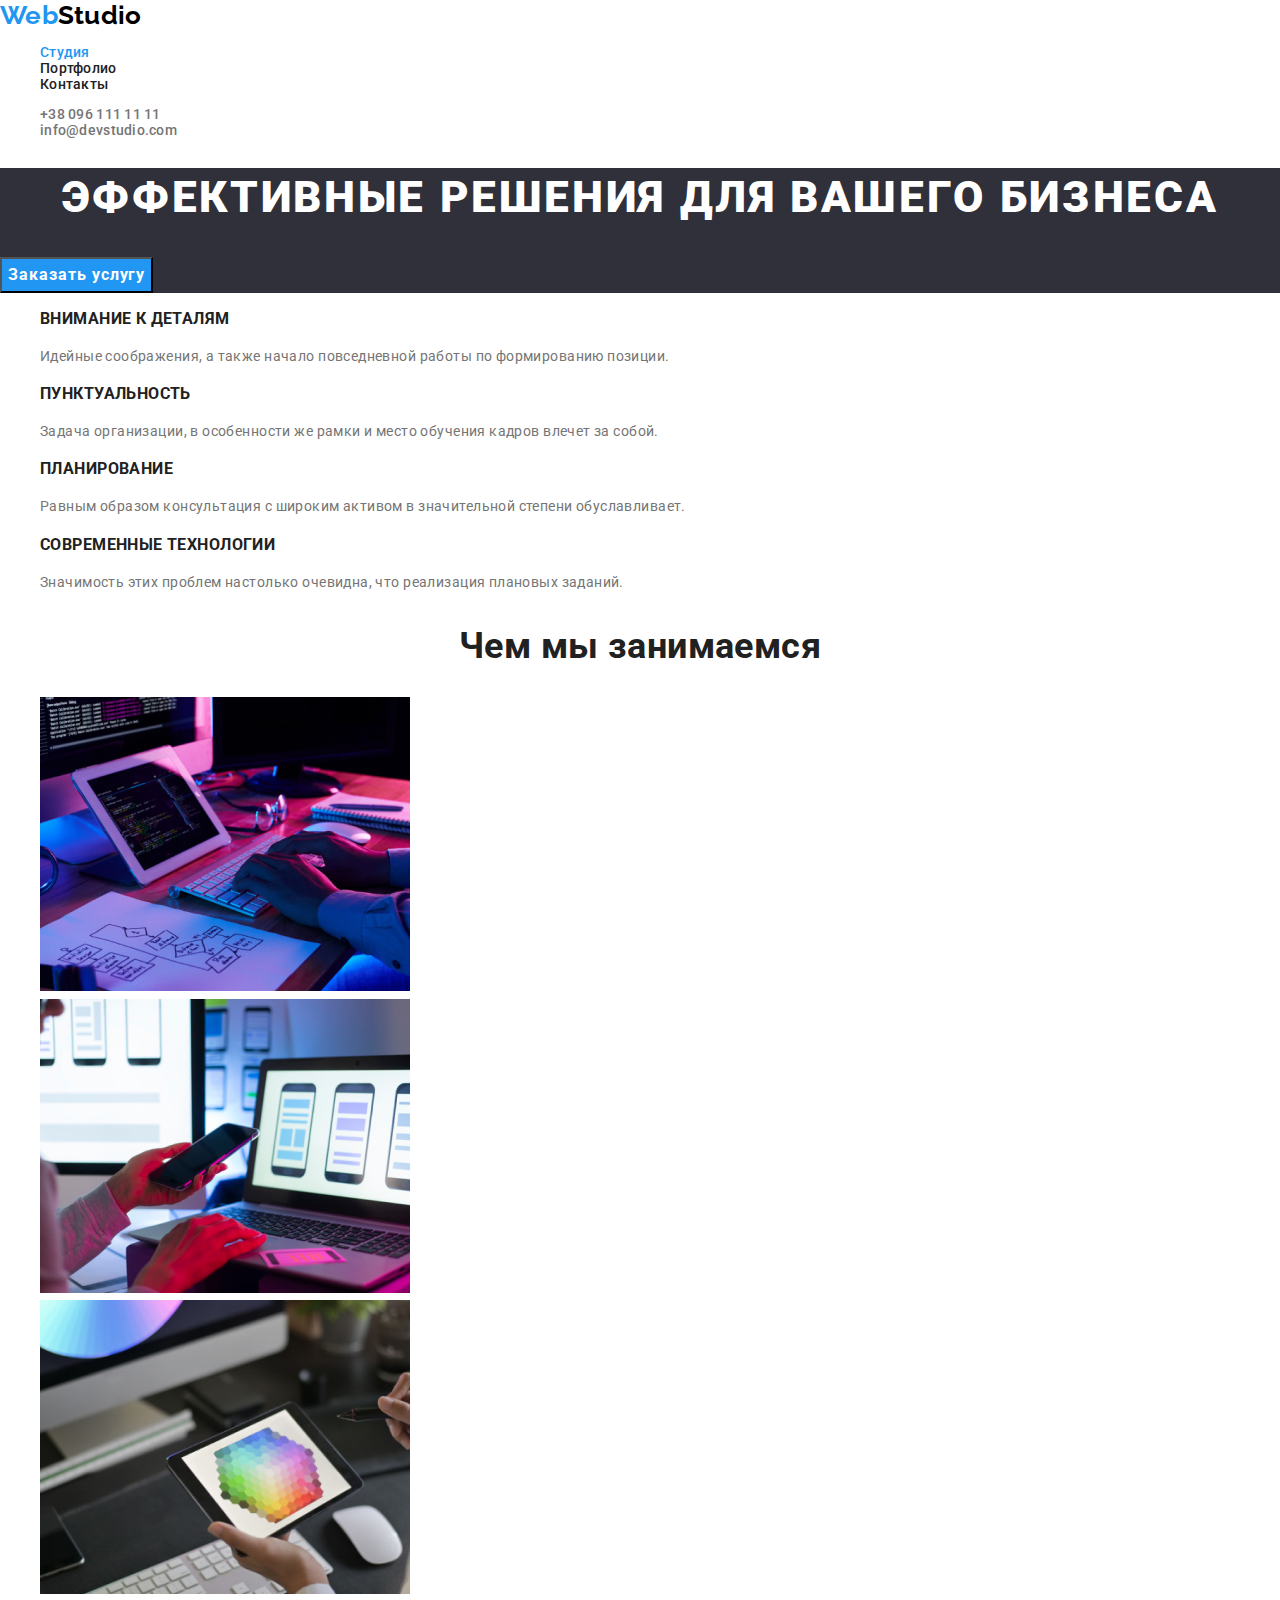
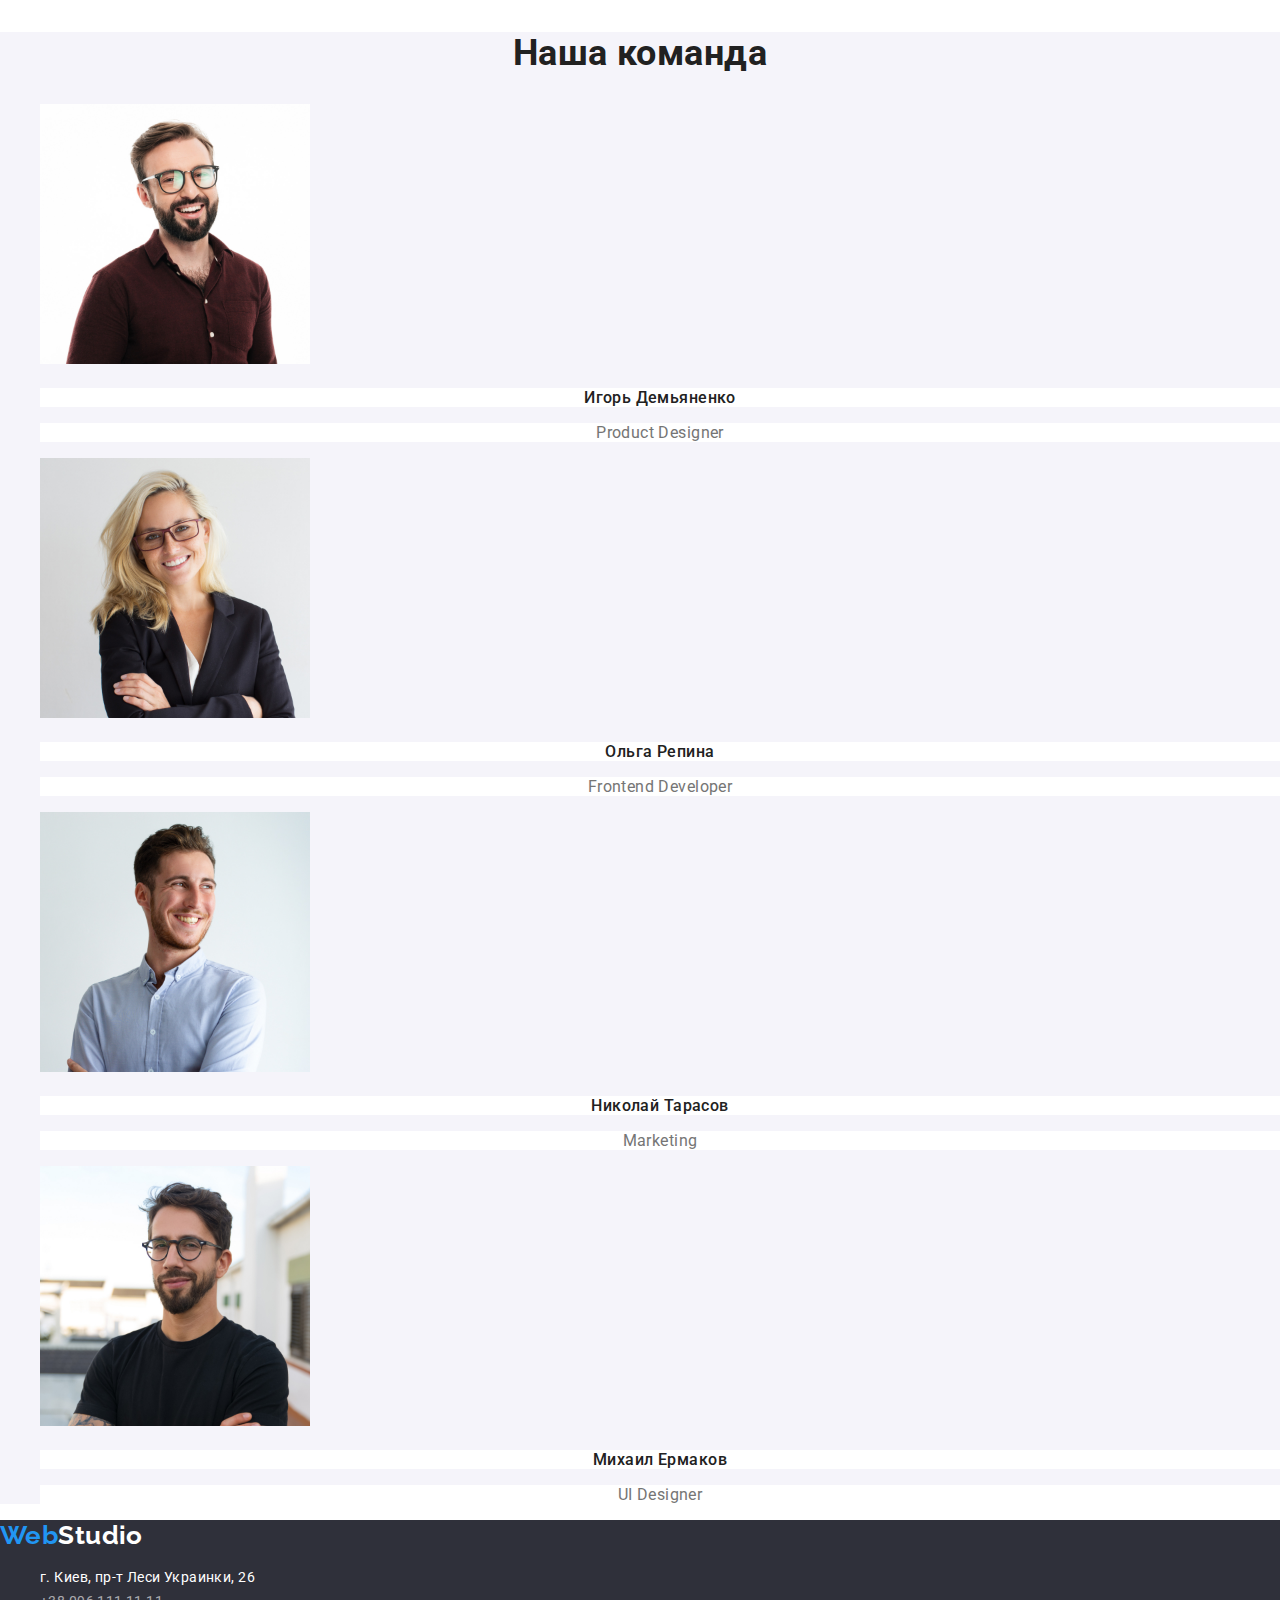
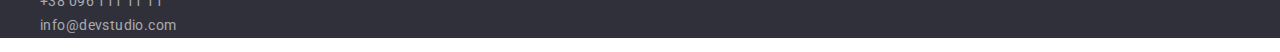
==== index.html @ 6140ff1d "Initial commit" ====
<!DOCTYPE html>
<html lang="ru">
	<head>
		<meta charset="UTF-8" />
		<meta http-equiv="X-UA-Compatible" content="IE=edge" />
		<meta name="viewport" content="width=device-width, initial-scale=1.0" />
		<title>WebStudio</title>
		<link rel="preconnect" href="https://fonts.gstatic.com" />
		<link rel="preconnect" href="https://fonts.gstatic.com" />
		<link
			href="https://fonts.googleapis.com/css2?family=Oleo+Script&family=Raleway:wght@700&family=Roboto:wght@400;500;700;900&display=swap"
			rel="stylesheet"
		/>
		<link
			rel="stylesheet"
			href="https://cdnjs.cloudflare.com/ajax/libs/modern-normalize/0.2.0/modern-normalize.min.css"
		/>

		<link rel="stylesheet" href="./css/style.css" />
	</head>
	<body>
		<!--header-->
		<header class="header">
			<nav>
				<b>
					<a href="./index.html" class="logo link"
						>Web<span class="name">Studio</span></a
					>
				</b>

				<ul class="site-nav list">
					<li class="site-nav list-item">
						<a href="./index.html" class="link current">Студия</a>
					</li>
					<li class="site-nav list-item">
						<a href="./portfolio.html" class="link">Портфолио</a>
					</li>
					<li class="site-nav list-item">
						<a href="" class="link">Контакты</a>
					</li>
				</ul>
			</nav>
			<address>
				<ul class="auth-nav list">
					<li class="auth-nav list-item">
						<a href="tel:+380961111111" class="link"> +38 096 111 11 11</a>
					</li>
					<li class="auth-nav list-item">
						<a href="mailto:info@devstudio.com" class="link"
							>info@devstudio.com
						</a>
					</li>
				</ul>
			</address>
		</header>

		<main>
			<!--hero-->

			<section class="hero">
				<h1 class="hero-title">Эффективные решения для вашего бизнеса</h1>
				<button type="button" class="button primary">Заказать услугу</button>
			</section>

			<!--features-->
			<section class="features">
				<h2 class="visually-hidden">Особенности</h2>
				<ul class="list features-list">
					<li>
						<h3 class="title">Внимание к деталям</h3>
						<p class="text">
							Идейные соображения, а также начало повседневной работы по
							формированию позиции.
						</p>
					</li>
					<li>
						<h3 class="title">Пунктуальность</h3>
						<p class="text">
							Задача организации, в особенности же рамки и место обучения кадров
							влечет за собой.
						</p>
					</li>
					<li>
						<h3 class="title">Планирование</h3>
						<p class="text">
							Равным образом консультация с широким активом в значительной
							степени обуславливает.
						</p>
					</li>
					<li>
						<h3 class="title">Современные технологии</h3>
						<p class="text">
							Значимость этих проблем настолько очевидна, что реализация
							плановых заданий.
						</p>
					</li>
				</ul>
			</section>

			<!--work-->
			<section class="work">
				<h2 class="section title">Чем мы занимаемся</h2>
				<ul class="list work-list">
					<li>
						<a
							><img src="./images/work/box-1.jpg" width="370" alt="picture-1"
						/></a>
					</li>
					<li>
						<a
							><img src="./images/work/box-2.jpg" width="370" alt="picture-2"
						/></a>
					</li>
					<li>
						<a
							><img src="./images/work/box-3.jpg" width="370" alt="picture-3"
						/></a>
					</li>
				</ul>
			</section>

			<!--team-->
			<section class="team">
				<h2 class="section title">Наша команда</h2>

				<ul class="list team-list">
					<li class="team-item">
						<img
							src="./images/team/img-(4).jpg"
							width="270"
							alt="Игорь Демьяненко"
						/>
						<h3 class="title">Игорь Демьяненко</h3>
						<p class="text">Product Designer</p>
					</li>
					<li class="team-item">
						<img
							src="./images/team/img-(1).jpg"
							width="270"
							alt="Ольга Репина"
						/>
						<h3 class="title">Ольга Репина</h3>
						<p class="text">Frontend Developer</p>
					</li>
					<li class="team-item">
						<img
							src="./images/team/img-(2).jpg"
							width="270"
							alt="Николай Тарасов"
						/>
						<h3 class="title">Николай Тарасов</h3>
						<p class="text">Marketing</p>
					</li>
					<li class="team-item">
						<img
							src="./images/team/img-(3).jpg"
							width="270"
							alt="Михаил Ермаков"
						/>
						<h3 class="title">Михаил Ермаков</h3>
						<p class="text">UI Designer</p>
					</li>
				</ul>
			</section>
		</main>

		<!--footer-->
		<footer class="dark-bg">
			<b>
				<a href="./index.html" class="logo link"
					>Web<span class="logotype">Studio</span></a
				>
			</b>
			<address>
				<ul class="list">
					<li class="contacts-item">
						<a href="https://goo.gl/maps/HLfN11SpTfMiaUyy6" class="address link"
							>г. Киев, пр-т Леси Украинки, 26</a
						>
					</li>
					<li class="contacts-item">
						<a href="tel:+380961111111" class="link"> +38 096 111 11 11 </a>
					</li>
					<li class="contacts-item">
						<a href="mailto:info@devstudio.com" class="link"
							>info@devstudio.com
						</a>
					</li>
				</ul>
			</address>
		</footer>
	</body>
</html>
---- css/style.css ----
:root {
	--logo-text-color: #000000;
	--title-text-color: #212121;
	--primary-text-color: #757575;
	--secondary-text-color: #ffffff;
	--accent-color: #2196f3;
	--footer-text-color: rgb(255, 255, 255, 0.6);

	--body-bg-color: #ffffff;
	--secondary-bg-color: #f5f4fa;
	--dark-bg-color: #2f303a;
}

body {
	background-color: var(--body-bg-color);
	font-family: "Roboto", sans-serif;
	color: var(--primary-text-color);
	font-size: 14px;
	line-height: 1.71;
	letter-spacing: 0.03em;
}

address {
	font-style: normal;
}

.visually-hidden {
	position: absolute !important;
	clip: rect(1px 1px 1px 1px);
	clip: rect(1px, 1px, 1px, 1px);
	padding: 0 !important;
	border: 0 !important;
	height: 1px !important;
	width: 1px !important;
	overflow: hidden;
}

.link {
	text-decoration: none;
	color: inherit;
}

.list {
	list-style-type: none;
}

.title {
	color: var(--title-text-color);
}

.button {
	cursor: pointer;
	font-size: 16px;
	text-align: center;
	font-family: inherit;
}

/*header*/

.header {
	font-weight: 500;
	line-height: 1.14;
	letter-spacing: 0.02em;
}

.logo {
	font-family: "Raleway", sans-serif;
	font-size: 26px;
	line-height: 1.19;
	color: var(--accent-color);
}
.logo > .name {
	color: var(--logo-text-color);
}
.site-nav.list {
	color: var(--title-text-color);
}
.current {
	color: var(--accent-color);
}
/* hero*/
.hero {
	background-color: var(--dark-bg-color);
}
.hero-title {
	font-weight: 900;
	font-size: 44px;
	line-height: 1.36;
	text-align: center;
	letter-spacing: 0.06em;
	text-transform: uppercase;
	color: var(--secondary-text-color);
}
.button.primary {
	font-weight: 700;
	line-height: 1.87;
	display: flex;
	letter-spacing: 0.06em;
	color: var(--secondary-text-color);
	background-color: var(--accent-color);
}
.button.primary:hover,
.button.primary:focus {
	background-color: #188ce8;
}
/*features*/
.features .title {
	font-weight: 700;
	line-height: 1.14;
	text-transform: uppercase;
}

/*work*/
.section.title {
	font-weight: 700;
	font-size: 36px;
	line-height: 1.17;
	text-align: center;
}

/*team*/
.team {
	background-color: var(--secondary-bg-color);
}
.team-item>.title,
.team-item>.text {
	font-size: 16px;
	line-height: 1.19;
	text-align: center;
	background-color: var(--body-bg-color);
}
.team-item > .title {
	font-weight: 500;
}

/*footer*/
.dark-bg {
	background-color: var(--dark-bg-color);
}
.logotype {
	color: var(--secondary-text-color);
}

.contacts-item > .link {
	color: var(--footer-text-color);
}
.contacts-item > .address {
	color: var(--secondary-text-color);
}

.link:hover,
.link:focus {
	color: var(--accent-color);
}
.logo :hover,
.logo :focus {
	color: var(--accent-color);
}

/*page-portfolio*/
/*filter*/
.button.secondary {
	font-weight: 500;
	line-height: 1.62;
	color: var(--title-text-color);
	background-color: var(--secondary-bg-color);
}
.button.secondary:hover ,
.button.secondary:focus {
	color: var(--secondary-text-color);
	background-color: var(--accent-color);
}
/*examples*/
.examples-item .title {
	font-weight: 700;
	font-size: 18px;
	line-height: 2;
	letter-spacing: 0.06em;
}

.examples-item .text {
	font-size: 16px;
	line-height: 1.87;
}
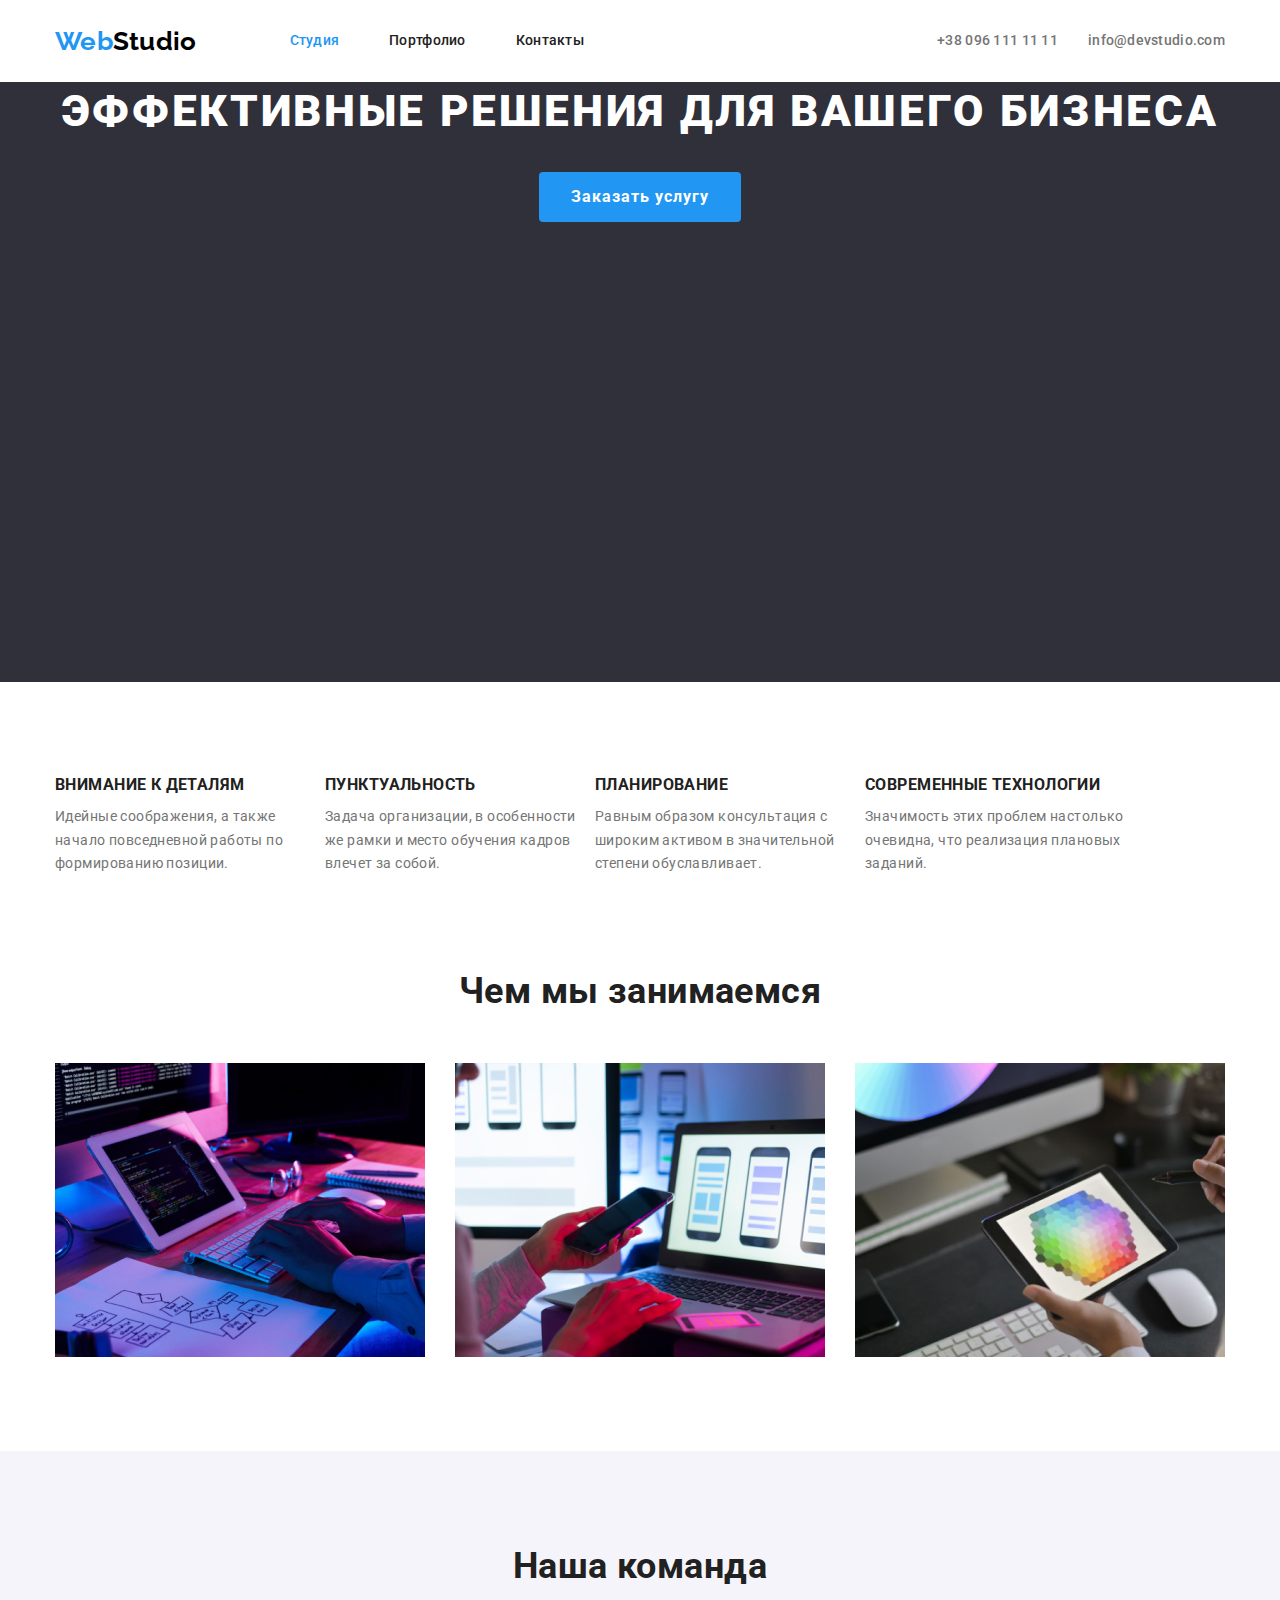
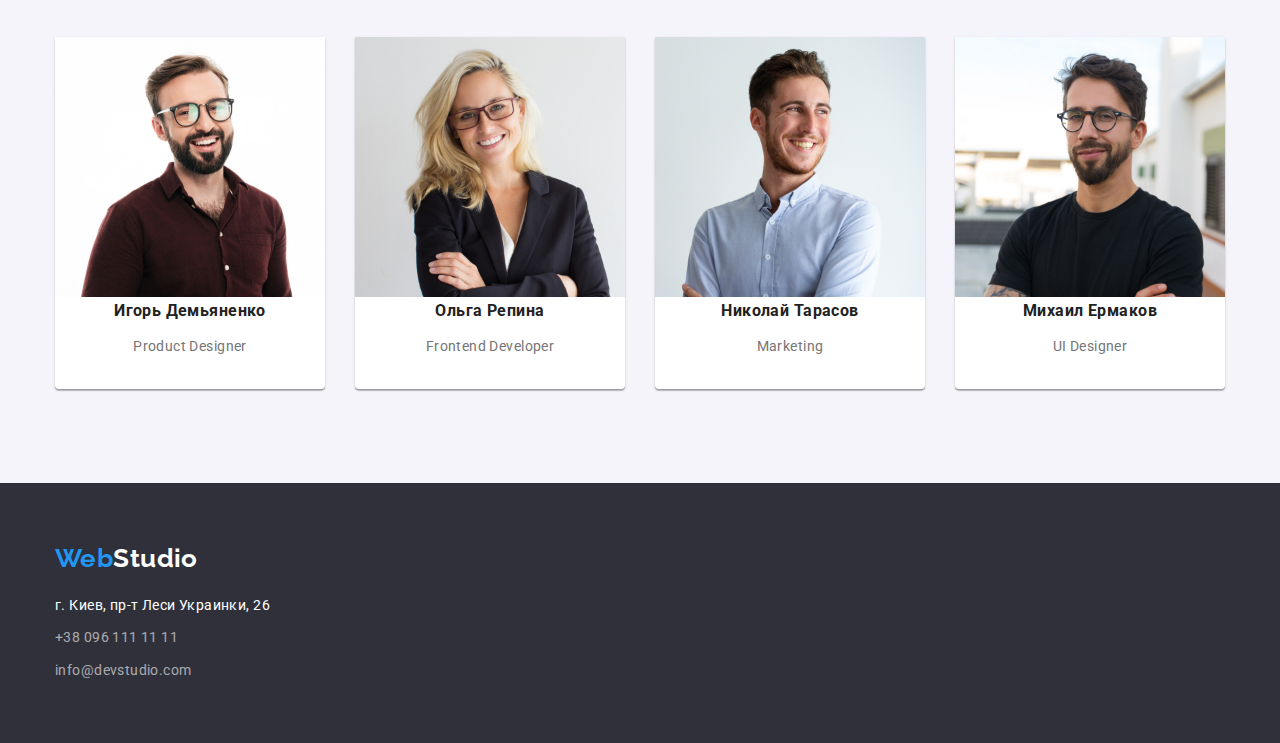
==== commit 1245ac83: "added stylization" ====
--- a/index.html
+++ b/index.html
@@ -21,37 +21,40 @@
 	<body>
 		<!--header-->
 		<header class="header">
-			<nav>
-				<b>
-					<a href="./index.html" class="logo link"
-						>Web<span class="name">Studio</span></a
-					>
-				</b>
-
-				<ul class="site-nav list">
-					<li class="site-nav list-item">
-						<a href="./index.html" class="link current">Студия</a>
-					</li>
-					<li class="site-nav list-item">
-						<a href="./portfolio.html" class="link">Портфолио</a>
-					</li>
-					<li class="site-nav list-item">
-						<a href="" class="link">Контакты</a>
-					</li>
-				</ul>
-			</nav>
-			<address>
-				<ul class="auth-nav list">
-					<li class="auth-nav list-item">
-						<a href="tel:+380961111111" class="link"> +38 096 111 11 11</a>
-					</li>
-					<li class="auth-nav list-item">
-						<a href="mailto:info@devstudio.com" class="link"
-							>info@devstudio.com
-						</a>
-					</li>
-				</ul>
-			</address>
+			<div class="container main-container">
+				<nav class="menu-container">
+					<b>
+						<a href="./index.html" class="logo link"
+							>Web<span class="name">Studio</span></a
+						>
+					</b>
+
+					<ul class="site-nav list">
+						<li class="site-nav list-item">
+							<a href="./index.html" class="link current">Студия</a>
+						</li>
+						<li class="site-nav list-item">
+							<a href="./portfolio.html" class="link">Портфолио</a>
+						</li>
+						<li class="site-nav list-item">
+							<a href="" class="link">Контакты</a>
+						</li>
+					</ul>
+				</nav>
+
+				<address class="auth-nav-address">
+					<ul class="auth-nav list">
+						<li class="auth-nav list-item">
+							<a href="tel:+380961111111" class="link"> +38 096 111 11 11</a>
+						</li>
+						<li class="auth-nav list-item">
+							<a href="mailto:info@devstudio.com" class="link"
+								>info@devstudio.com
+							</a>
+						</li>
+					</ul>
+				</address>
+			</div>
 		</header>
 
 		<main>
@@ -64,130 +67,160 @@
 
 			<!--features-->
 			<section class="features">
-				<h2 class="visually-hidden">Особенности</h2>
-				<ul class="list features-list">
-					<li>
-						<h3 class="title">Внимание к деталям</h3>
-						<p class="text">
-							Идейные соображения, а также начало повседневной работы по
-							формированию позиции.
-						</p>
-					</li>
-					<li>
-						<h3 class="title">Пунктуальность</h3>
-						<p class="text">
-							Задача организации, в особенности же рамки и место обучения кадров
-							влечет за собой.
-						</p>
-					</li>
-					<li>
-						<h3 class="title">Планирование</h3>
-						<p class="text">
-							Равным образом консультация с широким активом в значительной
-							степени обуславливает.
-						</p>
-					</li>
-					<li>
-						<h3 class="title">Современные технологии</h3>
-						<p class="text">
-							Значимость этих проблем настолько очевидна, что реализация
-							плановых заданий.
-						</p>
-					</li>
-				</ul>
+				<div class="container">
+					<h2 class="visually-hidden">Особенности</h2>
+					<ul class="list features-list">
+						<li class="features-item">
+							<h3 class="title">Внимание к деталям</h3>
+							<p class="text">
+								Идейные соображения, а также начало повседневной работы по
+								формированию позиции.
+							</p>
+						</li>
+						<li class="features-item">
+							<h3 class="title">Пунктуальность</h3>
+							<p class="text">
+								Задача организации, в особенности же рамки и место обучения
+								кадров влечет за собой.
+							</p>
+						</li>
+						<li class="features-item">
+							<h3 class="title">Планирование</h3>
+							<p class="text">
+								Равным образом консультация с широким активом в значительной
+								степени обуславливает.
+							</p>
+						</li>
+						<li class="features-item">
+							<h3 class="title">Современные технологии</h3>
+							<p class="text">
+								Значимость этих проблем настолько очевидна, что реализация
+								плановых заданий.
+							</p>
+						</li>
+					</ul>
+				</div>
 			</section>
 
 			<!--work-->
 			<section class="work">
-				<h2 class="section title">Чем мы занимаемся</h2>
-				<ul class="list work-list">
-					<li>
-						<a
-							><img src="./images/work/box-1.jpg" width="370" alt="picture-1"
-						/></a>
-					</li>
-					<li>
-						<a
-							><img src="./images/work/box-2.jpg" width="370" alt="picture-2"
-						/></a>
-					</li>
-					<li>
-						<a
-							><img src="./images/work/box-3.jpg" width="370" alt="picture-3"
-						/></a>
-					</li>
-				</ul>
+				<div class="container">
+					<h2 class="section title">Чем мы занимаемся</h2>
+					<ul class="list work-list">
+						<li class="work-item">
+							<a
+								><img
+									src="./images/work/box-1.jpg"
+									width="370"
+									alt="creating-a-site"
+							/></a>
+						</li>
+						<li class="work-item">
+							<a
+								><img
+									src="./images/work/box-2.jpg"
+									width="370"
+									alt="creating-a-web-app"
+							/></a>
+						</li>
+						<li class="work-item">
+							<a
+								><img
+									src="./images/work/box-3.jpg"
+									width="370"
+									alt="stylization-web-app"
+								/>
+							</a>
+						</li>
+					</ul>
+				</div>
 			</section>
 
 			<!--team-->
-			<section class="team">
-				<h2 class="section title">Наша команда</h2>
-
-				<ul class="list team-list">
-					<li class="team-item">
-						<img
-							src="./images/team/img-(4).jpg"
-							width="270"
-							alt="Игорь Демьяненко"
-						/>
-						<h3 class="title">Игорь Демьяненко</h3>
-						<p class="text">Product Designer</p>
-					</li>
-					<li class="team-item">
-						<img
-							src="./images/team/img-(1).jpg"
-							width="270"
-							alt="Ольга Репина"
-						/>
-						<h3 class="title">Ольга Репина</h3>
-						<p class="text">Frontend Developer</p>
-					</li>
-					<li class="team-item">
-						<img
-							src="./images/team/img-(2).jpg"
-							width="270"
-							alt="Николай Тарасов"
-						/>
-						<h3 class="title">Николай Тарасов</h3>
-						<p class="text">Marketing</p>
-					</li>
-					<li class="team-item">
-						<img
-							src="./images/team/img-(3).jpg"
-							width="270"
-							alt="Михаил Ермаков"
-						/>
-						<h3 class="title">Михаил Ермаков</h3>
-						<p class="text">UI Designer</p>
-					</li>
-				</ul>
+			<section class="team padding">
+				<div class="container">
+					<h2 class="section title">Наша команда</h2>
+
+					<ul class="list team-list">
+						<li class="team-item">
+							<img
+								src="./images/team/img-(4).jpg"
+								width="270"
+								alt="Игорь Демьяненко"
+							/>
+							<div class="content-team">
+								<h3 class="title">Игорь Демьяненко</h3>
+								<p class="text">Product Designer</p>
+							</div>
+						</li>
+						<li class="team-item">
+							<img
+								src="./images/team/img-(1).jpg"
+								width="270"
+								alt="Ольга Репина"
+							/>
+							<div class="content-team">
+								<h3 class="title">Ольга Репина</h3>
+								<p class="text">Frontend Developer</p>
+							</div>
+						</li>
+						<li class="team-item">
+							<img
+								src="./images/team/img-(2).jpg"
+								width="270"
+								alt="Николай Тарасов"
+							/>
+							<div class="content-team">
+								<h3 class="title">Николай Тарасов</h3>
+								<p class="text">Marketing</p>
+							</div>
+						</li>
+						<li class="team-item">
+							<img
+								src="./images/team/img-(3).jpg"
+								width="270"
+								alt="Михаил Ермаков"
+							/>
+							<div class="content-team">
+								<h3 class="title">Михаил Ермаков</h3>
+								<p class="text">UI Designer</p>
+							</div>
+						</li>
+					</ul>
+				</div>
 			</section>
 		</main>
 
 		<!--footer-->
-		<footer class="dark-bg">
-			<b>
-				<a href="./index.html" class="logo link"
-					>Web<span class="logotype">Studio</span></a
-				>
-			</b>
-			<address>
-				<ul class="list">
-					<li class="contacts-item">
-						<a href="https://goo.gl/maps/HLfN11SpTfMiaUyy6" class="address link"
-							>г. Киев, пр-т Леси Украинки, 26</a
+		<footer class="dark-bg padding">
+			<div class="container">
+				<div>
+					<b>
+						<a href="./index.html" class="logo link"
+							>Web<span class="logotype">Studio</span></a
 						>
-					</li>
-					<li class="contacts-item">
-						<a href="tel:+380961111111" class="link"> +38 096 111 11 11 </a>
-					</li>
-					<li class="contacts-item">
-						<a href="mailto:info@devstudio.com" class="link"
-							>info@devstudio.com
-						</a>
-					</li>
-				</ul>
-			</address>
+					</b>
+					<address>
+						<ul class="list">
+							<li class="contacts-item">
+								<a
+									href="https://goo.gl/maps/HLfN11SpTfMiaUyy6"
+									class="address link"
+									>г. Киев, пр-т Леси Украинки, 26</a
+								>
+							</li>
+							<li class="contacts-item">
+								<a href="tel:+380961111111" class="link"> +38 096 111 11 11 </a>
+							</li>
+							<li class="contacts-item">
+								<a href="mailto:info@devstudio.com" class="link"
+									>info@devstudio.com
+								</a>
+							</li>
+						</ul>
+					</address>
+				</div>
+			</div>
 		</footer>
 	</body>
 </html>
--- a/css/style.css
+++ b/css/style.css
@@ -11,6 +11,15 @@
 	--dark-bg-color: #2f303a;
 }
 
+html {
+	box-sizing: border-box;
+}
+*,
+*::after,
+*::before {
+	box-sizing: inherit;
+}
+
 body {
 	background-color: var(--body-bg-color);
 	font-family: "Roboto", sans-serif;
@@ -20,6 +29,19 @@
 	letter-spacing: 0.03em;
 }
 
+h1,
+h2,
+h3,
+p {
+	margin-top: 0px;
+	margin-bottom: 0px;
+}
+
+img {
+	display: block;
+	max-width: 100%;
+	height: auto;
+}
 address {
 	font-style: normal;
 }
@@ -42,33 +64,85 @@
 
 .list {
 	list-style-type: none;
+	margin: 0px 0px;
+	padding-left: 0px;
 }
 
 .title {
 	color: var(--title-text-color);
+	margin-bottom: 10px;
 }
 
 .button {
+	display: inline-block;
+	border-radius: 4px;
+	min-width: 73px;
+	border: none;
+
 	cursor: pointer;
 	font-size: 16px;
 	text-align: center;
 	font-family: inherit;
 }
 
+.container {
+	width: 1200px;
+	padding-left: 15px;
+	padding-right: 15px;
+	margin-left: auto;
+	margin-right: auto;
+}
 /*header*/
 
 .header {
 	font-weight: 500;
 	line-height: 1.14;
 	letter-spacing: 0.02em;
-}
-
+	border: 1px solid transparent;
+}
+.border {
+	border-color: #ececec;
+}
+.site-nav {
+	display: flex;
+}
+.site-nav.list {
+	margin-left: 93px;
+}
+.site-nav.list-item:not(:last-child) {
+	margin-right: 50px;
+}
+.site-nav .link {
+	display: block;
+	padding-top: 32px;
+	padding-bottom: 32px;
+}
+.auth-nav {
+	display: flex;
+}
+
+.auth-nav.list-item:not(:last-child) {
+	margin-right: 30px;
+}
+.main-container {
+	display: flex;
+	align-items: center;
+}
+.menu-container {
+	display: flex;
+	align-items: center;
+}
+
+.auth-nav-address {
+	margin-left: auto;
+}
 .logo {
 	font-family: "Raleway", sans-serif;
 	font-size: 26px;
 	line-height: 1.19;
 	color: var(--accent-color);
 }
+
 .logo > .name {
 	color: var(--logo-text-color);
 }
@@ -80,21 +154,27 @@
 }
 /* hero*/
 .hero {
+	height: 600px;
+	text-align: center;
 	background-color: var(--dark-bg-color);
-}
+	margin-bottom: 94px;
+}
+
 .hero-title {
+	margin-bottom: 30px;
+
 	font-weight: 900;
 	font-size: 44px;
 	line-height: 1.36;
-	text-align: center;
 	letter-spacing: 0.06em;
 	text-transform: uppercase;
 	color: var(--secondary-text-color);
 }
 .button.primary {
+	padding: 10px 32px;
+
 	font-weight: 700;
 	line-height: 1.87;
-	display: flex;
 	letter-spacing: 0.06em;
 	color: var(--secondary-text-color);
 	background-color: var(--accent-color);
@@ -104,6 +184,16 @@
 	background-color: #188ce8;
 }
 /*features*/
+
+.features-list {
+	display: flex;
+}
+.features-item {
+	width: 270px;
+}
+.features {
+	margin-bottom: 94px;
+}
 .features .title {
 	font-weight: 700;
 	line-height: 1.14;
@@ -111,7 +201,17 @@
 }
 
 /*work*/
+.list.work-list {
+	display: flex;
+}
+.work-item:not(:last-child) {
+	margin-right: 30px;
+}
+.work {
+	margin-bottom: 94px;
+}
 .section.title {
+	margin-bottom: 50px;
 	font-weight: 700;
 	font-size: 36px;
 	line-height: 1.17;
@@ -122,12 +222,31 @@
 .team {
 	background-color: var(--secondary-bg-color);
 }
-.team-item>.title,
-.team-item>.text {
+.team.padding {
+	padding: 94px 0px;
+}
+.team-list {
+	display: flex;
+}
+.content-team {
+	padding-bottom: 30px;
+	text-align: center;
+}
+.team-item > .title,
+.team-item > .text {
 	font-size: 16px;
 	line-height: 1.19;
 	text-align: center;
+}
+.team-item {
+	width: max-content;
+	box-shadow: 0px 1px 3px rgba(0, 0, 0, 0.12), 0px 1px 1px rgba(0, 0, 0, 0.14),
+		0px 2px 1px rgba(0, 0, 0, 0.2);
+	border-radius: 0px 0px 4px 4px;
 	background-color: var(--body-bg-color);
+}
+.team-item:not(:last-child) {
+	margin-right: 30px;
 }
 .team-item > .title {
 	font-weight: 500;
@@ -137,10 +256,20 @@
 .dark-bg {
 	background-color: var(--dark-bg-color);
 }
+.dark-bg.padding {
+	padding-top: 60px;
+	padding-bottom: 60px;
+}
+.dark-bg .logo {
+	display: block;
+	margin-bottom: 20px;
+}
 .logotype {
 	color: var(--secondary-text-color);
 }
-
+.contacts-item:not(:last-child) {
+	margin-bottom: 9px;
+}
 .contacts-item > .link {
 	color: var(--footer-text-color);
 }
@@ -158,19 +287,48 @@
 }
 
 /*page-portfolio*/
+.examples {
+	margin-top: 94px;
+	margin-bottom: 94px;
+}
 /*filter*/
+.filter-list {
+	display: flex;
+	justify-content: center;
+	margin-bottom: 50px;
+}
+.filter-item:not(:last-child) {
+	margin-right: 8px;
+}
 .button.secondary {
+	padding: 6px 22px;
+
 	font-weight: 500;
 	line-height: 1.62;
 	color: var(--title-text-color);
 	background-color: var(--secondary-bg-color);
 }
-.button.secondary:hover ,
+
+.button.secondary:hover,
 .button.secondary:focus {
 	color: var(--secondary-text-color);
 	background-color: var(--accent-color);
 }
 /*examples*/
+.examples-list {
+	display: flex;
+	flex-wrap: wrap;
+}
+.examples-item {
+	width: 370;
+}
+.examples-item:not(:nth-child(3n)) {
+	margin-right: 30px;
+}
+.examples-item:not(:nth-last-child(-n + 3)) {
+	margin-bottom: 30px;
+}
+
 .examples-item .title {
 	font-weight: 700;
 	font-size: 18px;
@@ -182,3 +340,10 @@
 	font-size: 16px;
 	line-height: 1.87;
 }
+
+.content-examples {
+	padding: 20px 24px;
+	border-right: 1px solid #eeeeee;
+	border-bottom: 1px solid #eeeeee;
+	border-left: 1px solid #eeeeee;
+}
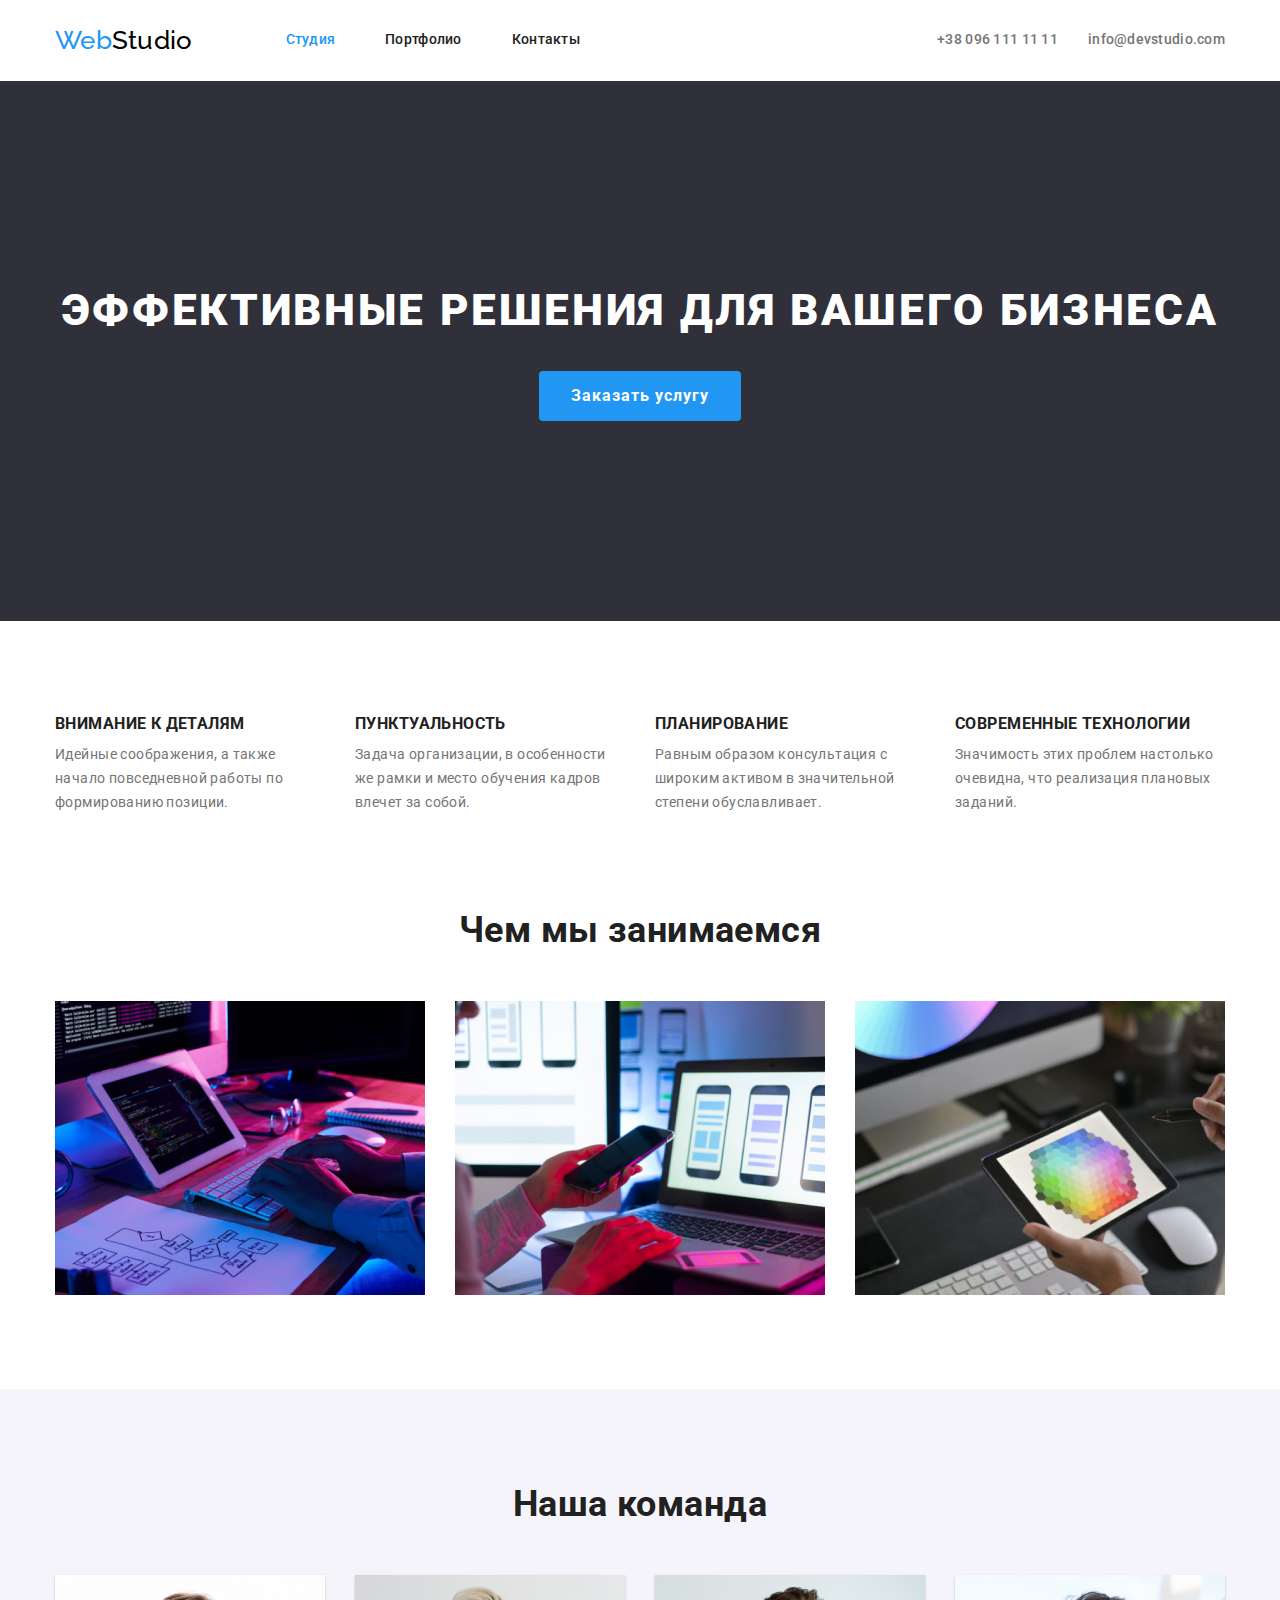
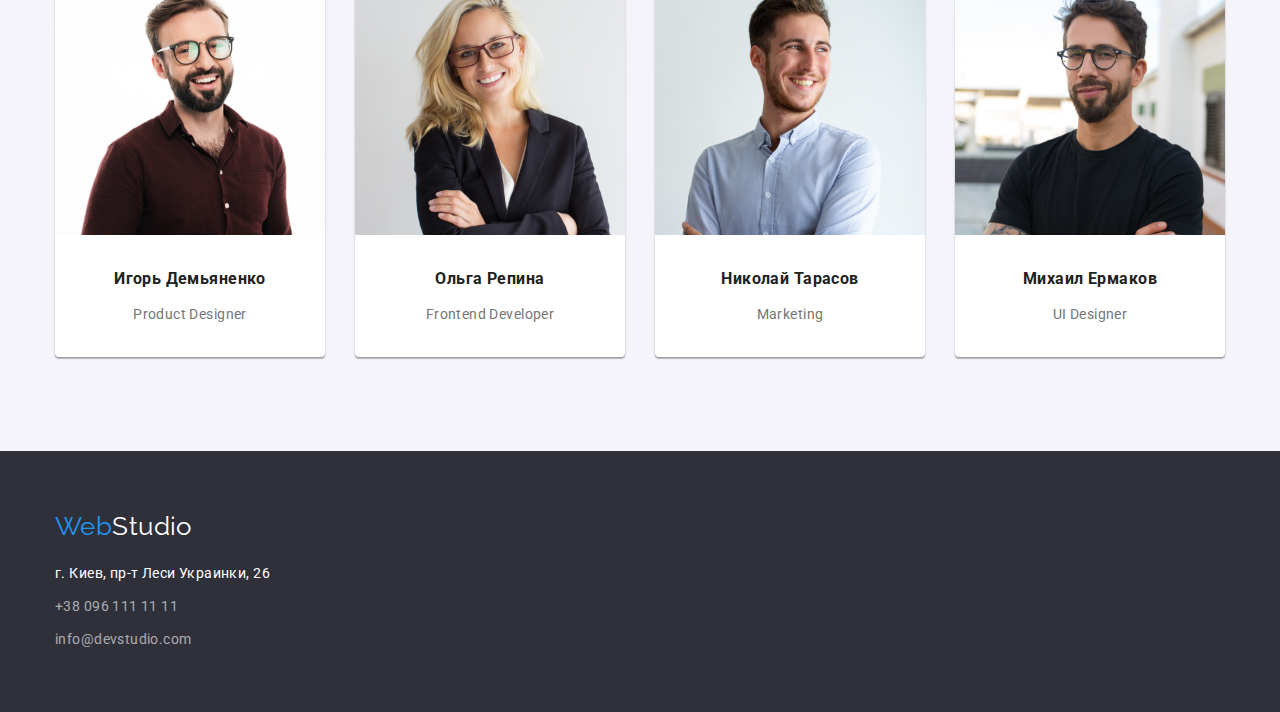
==== commit f7ee28fc: "stylization" ====
--- a/index.html
+++ b/index.html
@@ -23,11 +23,9 @@
 		<header class="header">
 			<div class="container main-container">
 				<nav class="menu-container">
-					<b>
-						<a href="./index.html" class="logo link"
-							>Web<span class="name">Studio</span></a
-						>
-					</b>
+					<a href="./index.html" class="logo link"
+						>Web<span class="name">Studio</span></a
+					>
 
 					<ul class="site-nav list">
 						<li class="site-nav list-item">
@@ -42,7 +40,7 @@
 					</ul>
 				</nav>
 
-				<address class="auth-nav-address">
+				<div class="auth-nav-address">
 					<ul class="auth-nav list">
 						<li class="auth-nav list-item">
 							<a href="tel:+380961111111" class="link"> +38 096 111 11 11</a>
@@ -53,7 +51,7 @@
 							</a>
 						</li>
 					</ul>
-				</address>
+				</div>
 			</div>
 		</header>
 
@@ -108,29 +106,25 @@
 					<h2 class="section title">Чем мы занимаемся</h2>
 					<ul class="list work-list">
 						<li class="work-item">
-							<a
-								><img
-									src="./images/work/box-1.jpg"
-									width="370"
-									alt="creating-a-site"
-							/></a>
+							<img
+								src="./images/work/box-1.jpg"
+								width="370"
+								alt="creating-a-site"
+							/>
 						</li>
 						<li class="work-item">
-							<a
-								><img
-									src="./images/work/box-2.jpg"
-									width="370"
-									alt="creating-a-web-app"
-							/></a>
+							<img
+								src="./images/work/box-2.jpg"
+								width="370"
+								alt="creating-a-web-app"
+							/>
 						</li>
 						<li class="work-item">
-							<a
-								><img
-									src="./images/work/box-3.jpg"
-									width="370"
-									alt="stylization-web-app"
-								/>
-							</a>
+							<img
+								src="./images/work/box-3.jpg"
+								width="370"
+								alt="stylization-web-app"
+							/>
 						</li>
 					</ul>
 				</div>
@@ -195,11 +189,10 @@
 		<footer class="dark-bg padding">
 			<div class="container">
 				<div>
-					<b>
-						<a href="./index.html" class="logo link"
-							>Web<span class="logotype">Studio</span></a
-						>
-					</b>
+					<a href="./index.html" class="logo link"
+						>Web<span class="logotype">Studio</span></a
+					>
+
 					<address>
 						<ul class="list">
 							<li class="contacts-item">
--- a/css/style.css
+++ b/css/style.css
@@ -98,7 +98,7 @@
 	font-weight: 500;
 	line-height: 1.14;
 	letter-spacing: 0.02em;
-	border: 1px solid transparent;
+	border-bottom: 1px solid transparent;
 }
 .border {
 	border-color: #ececec;
@@ -154,10 +154,10 @@
 }
 /* hero*/
 .hero {
-	height: 600px;
+	padding-top: 200px;
+	padding-bottom: 200px;
 	text-align: center;
 	background-color: var(--dark-bg-color);
-	margin-bottom: 94px;
 }
 
 .hero-title {
@@ -191,8 +191,13 @@
 .features-item {
 	width: 270px;
 }
+.features-item:not(:last-child) {
+	margin-right: 30px;
+}
+
 .features {
-	margin-bottom: 94px;
+	padding-top: 94px;
+	padding-bottom: 94px;
 }
 .features .title {
 	font-weight: 700;
@@ -208,7 +213,7 @@
 	margin-right: 30px;
 }
 .work {
-	margin-bottom: 94px;
+	padding-bottom: 94px;
 }
 .section.title {
 	margin-bottom: 50px;
@@ -229,6 +234,7 @@
 	display: flex;
 }
 .content-team {
+	padding-top: 30px;
 	padding-bottom: 30px;
 	text-align: center;
 }
@@ -239,7 +245,7 @@
 	text-align: center;
 }
 .team-item {
-	width: max-content;
+	width: 270px;
 	box-shadow: 0px 1px 3px rgba(0, 0, 0, 0.12), 0px 1px 1px rgba(0, 0, 0, 0.14),
 		0px 2px 1px rgba(0, 0, 0, 0.2);
 	border-radius: 0px 0px 4px 4px;
@@ -288,8 +294,8 @@
 
 /*page-portfolio*/
 .examples {
-	margin-top: 94px;
-	margin-bottom: 94px;
+	padding-top: 94px;
+	padding-bottom: 94px;
 }
 /*filter*/
 .filter-list {
@@ -315,12 +321,13 @@
 	background-color: var(--accent-color);
 }
 /*examples*/
+
 .examples-list {
 	display: flex;
 	flex-wrap: wrap;
 }
 .examples-item {
-	width: 370;
+	width: 370px;
 }
 .examples-item:not(:nth-child(3n)) {
 	margin-right: 30px;
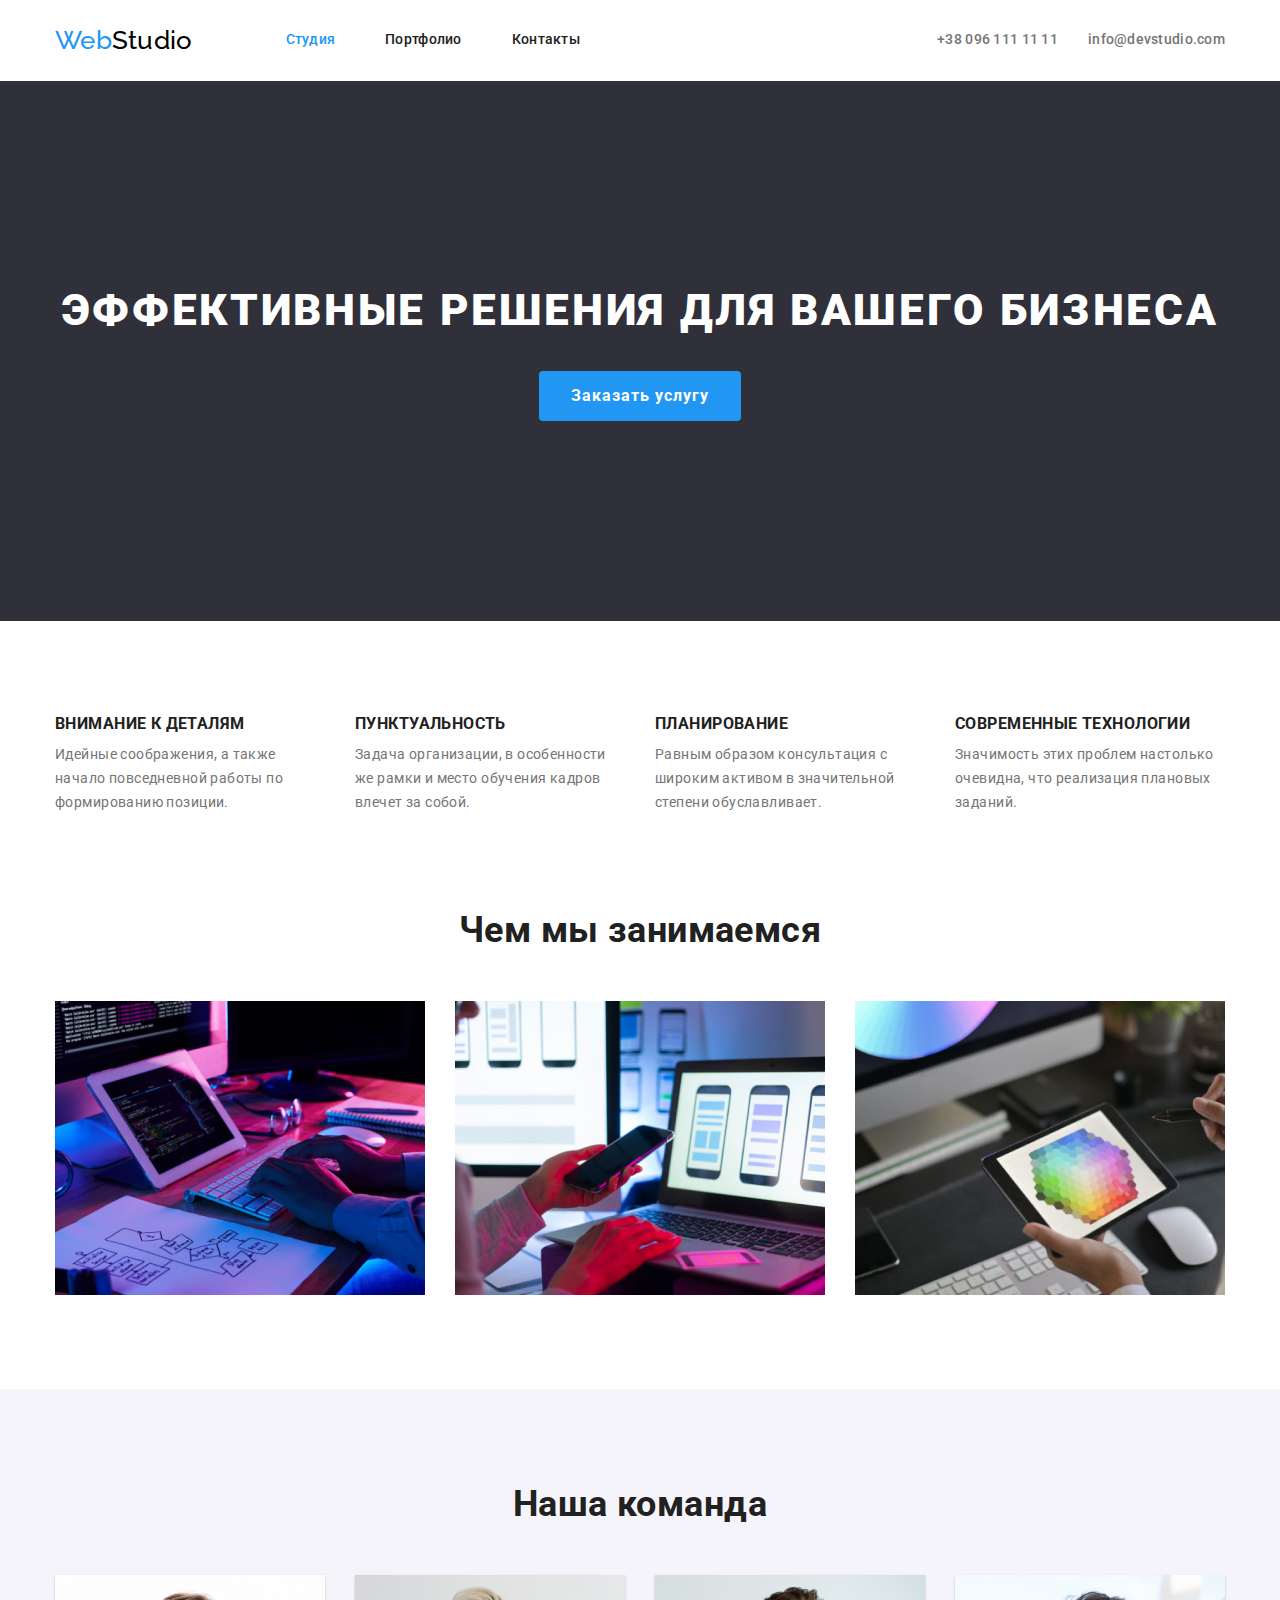
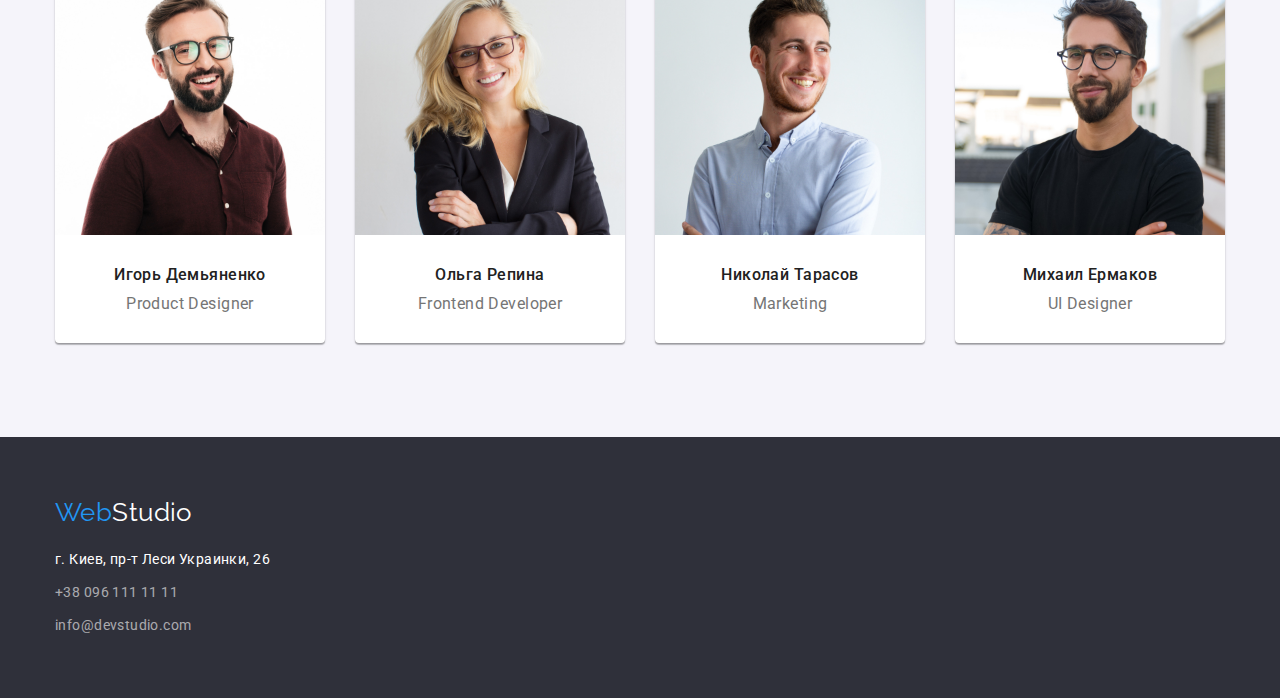
==== commit 2197d7a8: "style" ====
--- a/index.html
+++ b/index.html
@@ -40,7 +40,7 @@
 					</ul>
 				</nav>
 
-				<div class="auth-nav-address">
+			
 					<ul class="auth-nav list">
 						<li class="auth-nav list-item">
 							<a href="tel:+380961111111" class="link"> +38 096 111 11 11</a>
@@ -67,29 +67,29 @@
 			<section class="features">
 				<div class="container">
 					<h2 class="visually-hidden">Особенности</h2>
-					<ul class="list features-list">
-						<li class="features-item">
+					<ul class="list    grid">
+						<li class="features-item grid-item">
 							<h3 class="title">Внимание к деталям</h3>
 							<p class="text">
 								Идейные соображения, а также начало повседневной работы по
 								формированию позиции.
 							</p>
 						</li>
-						<li class="features-item">
+						<li class="features-item grid-item">
 							<h3 class="title">Пунктуальность</h3>
 							<p class="text">
 								Задача организации, в особенности же рамки и место обучения
 								кадров влечет за собой.
 							</p>
 						</li>
-						<li class="features-item">
+						<li class="features-item grid-item">
 							<h3 class="title">Планирование</h3>
 							<p class="text">
 								Равным образом консультация с широким активом в значительной
 								степени обуславливает.
 							</p>
 						</li>
-						<li class="features-item">
+						<li class="features-item grid-item">
 							<h3 class="title">Современные технологии</h3>
 							<p class="text">
 								Значимость этих проблем настолько очевидна, что реализация
@@ -104,22 +104,22 @@
 			<section class="work">
 				<div class="container">
 					<h2 class="section title">Чем мы занимаемся</h2>
-					<ul class="list work-list">
-						<li class="work-item">
+					<ul class="list grid">
+						<li class="work-item grid-item">
 							<img
 								src="./images/work/box-1.jpg"
 								width="370"
 								alt="creating-a-site"
 							/>
 						</li>
-						<li class="work-item">
+						<li class="work-item grid-item">
 							<img
 								src="./images/work/box-2.jpg"
 								width="370"
 								alt="creating-a-web-app"
 							/>
 						</li>
-						<li class="work-item">
+						<li class="work-item grid-item">
 							<img
 								src="./images/work/box-3.jpg"
 								width="370"
@@ -135,8 +135,8 @@
 				<div class="container">
 					<h2 class="section title">Наша команда</h2>
 
-					<ul class="list team-list">
-						<li class="team-item">
+					<ul class="list grid">
+						<li class="team-item grid-item">
 							<img
 								src="./images/team/img-(4).jpg"
 								width="270"
@@ -147,7 +147,7 @@
 								<p class="text">Product Designer</p>
 							</div>
 						</li>
-						<li class="team-item">
+						<li class="team-item grid-item">
 							<img
 								src="./images/team/img-(1).jpg"
 								width="270"
@@ -158,7 +158,7 @@
 								<p class="text">Frontend Developer</p>
 							</div>
 						</li>
-						<li class="team-item">
+						<li class="team-item grid-item">
 							<img
 								src="./images/team/img-(2).jpg"
 								width="270"
@@ -169,7 +169,7 @@
 								<p class="text">Marketing</p>
 							</div>
 						</li>
-						<li class="team-item">
+						<li class="team-item grid-item">
 							<img
 								src="./images/team/img-(3).jpg"
 								width="270"
--- a/css/style.css
+++ b/css/style.css
@@ -9,6 +9,8 @@
 	--body-bg-color: #ffffff;
 	--secondary-bg-color: #f5f4fa;
 	--dark-bg-color: #2f303a;
+
+	--grid-item: 1;
 }
 
 html {
@@ -73,6 +75,18 @@
 	margin-bottom: 10px;
 }
 
+.grid {
+	display: flex;
+	flex-wrap: wrap;
+	margin-left: -30px;
+	margin-top: -30px;
+}
+.grid-item {
+	flex-basis: calc((100% - 30px * var(--grid-item)) / var(--grid-item));
+	margin-left: 30px;
+	margin-top: 30px;
+}
+
 .button {
 	display: inline-block;
 	border-radius: 4px;
@@ -133,7 +147,7 @@
 	align-items: center;
 }
 
-.auth-nav-address {
+.auth-nav.list {
 	margin-left: auto;
 }
 .logo {
@@ -184,15 +198,8 @@
 	background-color: #188ce8;
 }
 /*features*/
-
-.features-list {
-	display: flex;
-}
 .features-item {
-	width: 270px;
-}
-.features-item:not(:last-child) {
-	margin-right: 30px;
+	--grid-item: 4;
 }
 
 .features {
@@ -200,17 +207,15 @@
 	padding-bottom: 94px;
 }
 .features .title {
+	font-size: 16px;
 	font-weight: 700;
 	line-height: 1.14;
 	text-transform: uppercase;
 }
 
 /*work*/
-.list.work-list {
-	display: flex;
-}
-.work-item:not(:last-child) {
-	margin-right: 30px;
+.work-item {
+	--grid-item: 3;
 }
 .work {
 	padding-bottom: 94px;
@@ -230,31 +235,25 @@
 .team.padding {
 	padding: 94px 0px;
 }
-.team-list {
-	display: flex;
-}
+
 .content-team {
-	padding-top: 30px;
-	padding-bottom: 30px;
+	padding: 30px 32px;
 	text-align: center;
 }
-.team-item > .title,
-.team-item > .text {
+.content-team .title,
+.content-team .text {
 	font-size: 16px;
 	line-height: 1.19;
-	text-align: center;
 }
 .team-item {
-	width: 270px;
+	--grid-item: 4;
 	box-shadow: 0px 1px 3px rgba(0, 0, 0, 0.12), 0px 1px 1px rgba(0, 0, 0, 0.14),
 		0px 2px 1px rgba(0, 0, 0, 0.2);
 	border-radius: 0px 0px 4px 4px;
 	background-color: var(--body-bg-color);
 }
-.team-item:not(:last-child) {
-	margin-right: 30px;
-}
-.team-item > .title {
+
+.content-team > .title {
 	font-weight: 500;
 }
 
@@ -319,23 +318,15 @@
 .button.secondary:focus {
 	color: var(--secondary-text-color);
 	background-color: var(--accent-color);
+	box-shadow: 0px 3px 1px rgba(0, 0, 0, 0.1), 0px 1px 2px rgba(0, 0, 0, 0.08),
+		0px 2px 2px rgba(0, 0, 0, 0.12);
+	border-radius: 4px;
 }
 /*examples*/
 
-.examples-list {
-	display: flex;
-	flex-wrap: wrap;
-}
 .examples-item {
-	width: 370px;
-}
-.examples-item:not(:nth-child(3n)) {
-	margin-right: 30px;
-}
-.examples-item:not(:nth-last-child(-n + 3)) {
-	margin-bottom: 30px;
-}
-
+	--grid-item: 3;
+}
 .examples-item .title {
 	font-weight: 700;
 	font-size: 18px;
